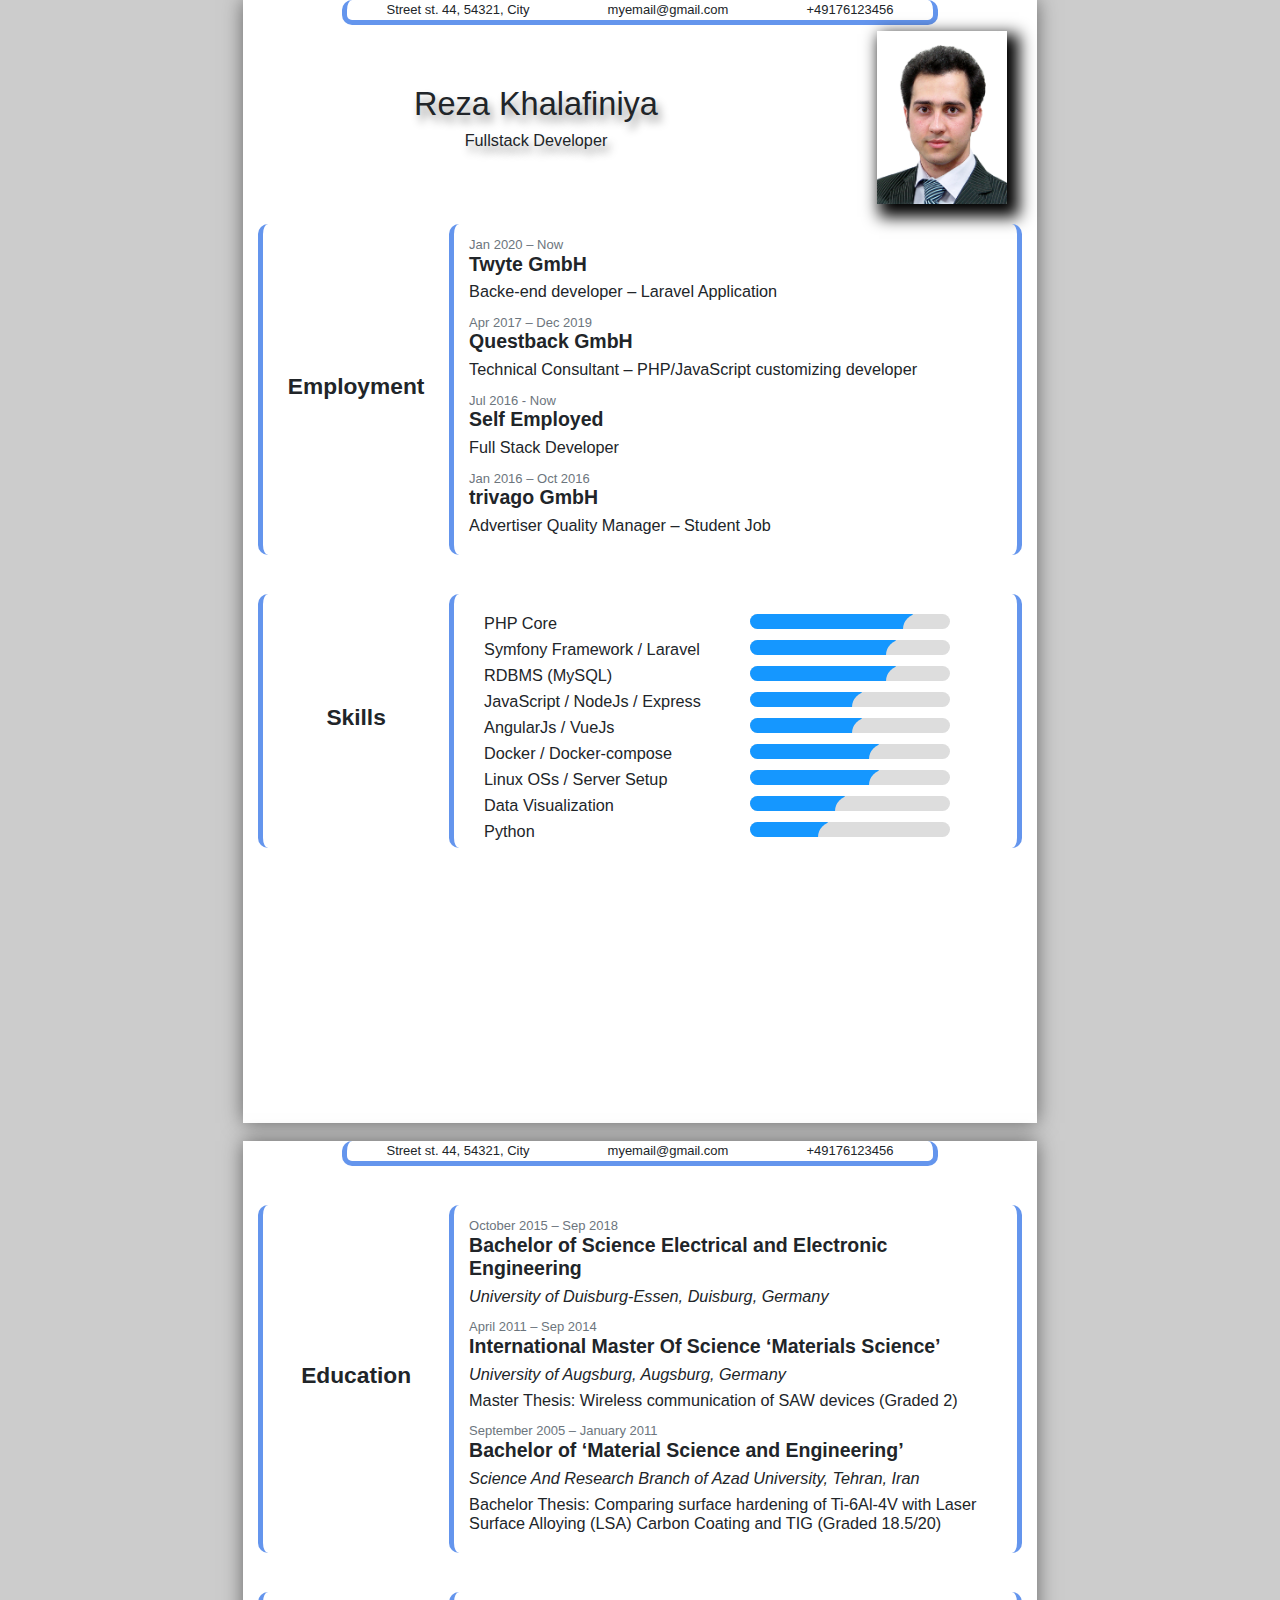
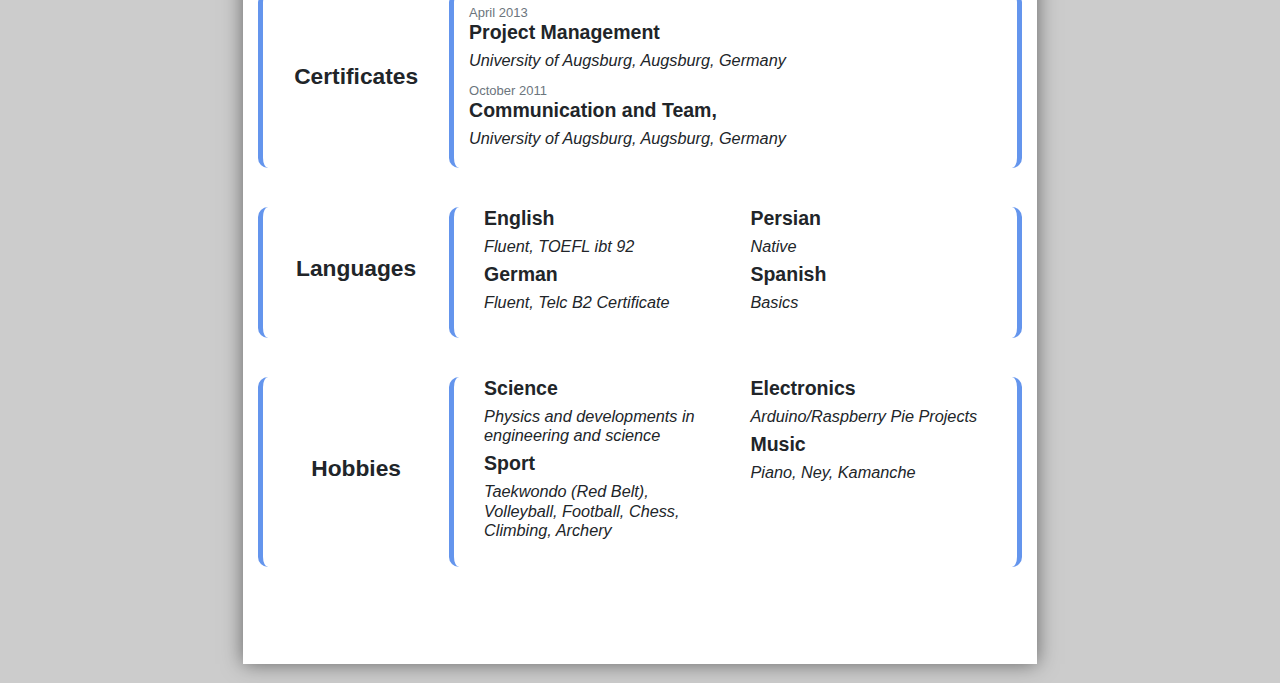
==== index.html @ 9d678af6 "Resume Simple" ====
<html class="xoutline" lang="en">
<head>
	
	<meta charset="UTF-8">
	<title>Reza Khalafiniya</title>
	<link rel="stylesheet" href="bs.css">
	<script
			src="https://code.jquery.com/jquery-3.6.0.slim.js"
			integrity="sha256-HwWONEZrpuoh951cQD1ov2HUK5zA5DwJ1DNUXaM6FsY="
			crossorigin="anonymous"></script>
	
	<script src="https://stackpath.bootstrapcdn.com/bootstrap/4.5.2/js/bootstrap.bundle.min.js"
	        integrity="sha384-LtrjvnR4Twt/qOuYxE721u19sVFLVSA4hf/rRt6PrZTmiPltdZcI7q7PXQBYTKyf"
	        crossorigin="anonymous"></script>
	<link rel="stylesheet" href="style.css">
	<!--	<link rel="stylesheet" href=print.css>-->

	<style>

	</style>
</head>
<body>
<page size="A4" class="container">
	<div class="flex-container flex-col flex-center">
		<div class="flex-container flex-row flex-between cborder border-round border-blue border-thick border-top-0 ">
			<span class="ml-5 mr-5">Street st. 44, 54321, City</span>
			<span class="ml-5 mr-5">myemail@gmail.com</span>
			<span class="ml-5 mr-5">+49176123456</span>
		</div>
		<div class="container-fluid flex-container flex-row flex-center">
			<div class="d-inline-block mr-5 flex-md-grow-1">
				<div class="flex-container flex-col flex-center ">
					<span class="h1 mt-3 d-block t-shadow-right">Reza Khalafiniya</span>
					<span class="h5 mt-0 d-block t-shadow-right">Fullstack Developer</span>
				</div>
			</div>
			
			<img class="mt-2 ml-5 shadow-right" src="img.png" width="130px" alt="image">
		
		
		</div>
		<!--		Employment-->
		<div class="container-fluid mt-4">
			<div class="row">
				
				<div class="col-3 left-col flex-container flex-center cborder border-thick border-right-0 border-blue border-round border-top-0 border-bottom-0">
					
					<h3 class="font-weight-bold">Employment</h3>
				
				</div>
				<div class="col-9 right-col cborder border-thick border-blue border-round  border-top-0 border-bottom-0">
					<div class="mb-4">
						<h6 class="card-subtitle mt-3 text-muted">Jan 2020 – Now</h6>
						<h4 class="font-weight-bold">Twyte GmbH</h4>
						<h5>Backe-end developer – Laravel Application</h5>
						
						<h6 class="card-subtitle mt-3 text-muted">Apr 2017 – Dec 2019</h6>
						<h4 class="font-weight-bold">Questback GmbH</h4>
						<h5>Technical Consultant – PHP/JavaScript customizing developer</h5>
						
						<h6 class="card-subtitle mt-3 text-muted">Jul 2016 - Now</h6>
						<h4 class="font-weight-bold">Self Employed</h4>
						<h5>Full Stack Developer</h5>
						
						<h6 class="card-subtitle mt-3 text-muted">Jan 2016 – Oct 2016</h6>
						<h4 class="font-weight-bold">trivago GmbH</h4>
						<h5>Advertiser Quality Manager – Student Job</h5>
					</div>
				</div>
			</div>
		</div>
		<!--		Skills-->
		<div class="container-fluid mt-5">
			<div class="row">
				
				<div class="col-3 left-col flex-container flex-center cborder border-thick border-right-0 border-blue border-round border-top-0 border-bottom-0">
					
					<h3 class="font-weight-bold">Skills</h3>
				
				</div>
				<div class="col-9 right-col cborder border-thick border-blue border-round  border-top-0 border-bottom-0">
					<div class="container-fluid">
						<div class="row mt-4">
							<div class="col-6 h5">PHP Core</div>
							<div class="col-6 h5">
								<input type="range" value="90">
								<div id="h4-container">
									<div id="h4-subcontainer"></div>
								</div>
							</div>
						</div>
						<div class="row">
							<div class="col-6 h5">Symfony Framework / Laravel</div>
							<div class="col-6 h5">
								<input type="range" value="80">
								<div id="h4-container">
									<div id="h4-subcontainer"></div>
								</div>
							</div>
						</div>
						<div class="row">
							<div class="col-6 h5">RDBMS (MySQL)</div>
							<div class="col-6 h5">
								<input type="range" value="80">
								<div id="h4-container">
									<div id="h4-subcontainer"></div>
								</div>
							</div>
						</div>
						<div class="row">
							<div class="col-6 h5">JavaScript / NodeJs / Express</div>
							<div class="col-6 h5">
								<input type="range" value="60">
								<div id="h4-container">
									<div id="h4-subcontainer"></div>
								</div>
							</div>
						</div>
						<div class="row">
							<div class="col-6 h5 ">AngularJs / VueJs</div>
							<div class="col-6 h5">
								<input type="range" value="60">
								<div id="h4-container">
									<div id="h4-subcontainer"></div>
								</div>
							</div>
						</div>
						<div class="row">
							<div class="col-6 h5">Docker / Docker-compose</div>
							<div class="col-6 h5">
								<input type="range" value="70">
								<div id="h4-container">
									<div id="h4-subcontainer"></div>
								</div>
							</div>
						</div>
						<div class="row">
							<div class="col-6 h5">Linux OSs / Server Setup</div>
							<div class="col-6 h5">
								<input type="range" value="70">
								<div id="h4-container">
									<div id="h4-subcontainer"></div>
								</div>
							</div>
						</div>
						<div class="row">
							<div class="col-6 h5">Data Visualization</div>
							<div class="col-6 h5">
								<input type="range" value="50">
								<div id="h4-container">
									<div id="h4-subcontainer"></div>
								</div>
							</div>
						</div>
						<div class="row">
							<div class="col-6 h5">Python</div>
							<div class="col-6 h5">
								<input type="range" value="40">
								<div id="h4-container">
									<div id="h4-subcontainer"></div>
								</div>
							</div>
						</div>
					</div>
				</div>
			</div>
		</div>
	
	</div>

</page>
<page size="A4" class="container">
	<div class="flex-container flex-col flex-center">
		<div class="flex-container flex-row flex-between cborder border-round border-blue border-thick border-top-0 ">
			<span class="ml-5 mr-5">Street st. 44, 54321, City</span>
			<span class="ml-5 mr-5">myemail@gmail.com</span>
			<span class="ml-5 mr-5">+49176123456</span>
		</div>
	</div>
	<!--		Education-->
	<div class="container-fluid mt-5">
		<div class="row">
			
			<div class="col-3 left-col flex-container flex-center cborder border-thick border-right-0 border-blue border-round border-top-0 border-bottom-0">
				
				<h3 class="font-weight-bold">Education</h3>
			
			</div>
			<div class="col-9 right-col cborder border-thick border-blue border-round border-top-0 border-bottom-0">
				
				
				<div class="mb-4">
					<h6 class="card-subtitle mt-3 text-muted">October 2015 – Sep 2018</h6>
					<h4 class="font-weight-bold">Bachelor of Science Electrical and Electronic Engineering</h4>
					<h5 class="font-italic">University of Duisburg-Essen, Duisburg, Germany</h5>
					
					<h6 class="card-subtitle mt-3 text-muted">April 2011 – Sep 2014</h6>
					<h4 class="font-weight-bold">International Master Of Science ‘Materials Science’</h4>
					<h5 class="font-italic">University of Augsburg, Augsburg, Germany</h5>
					<h5>Master Thesis: Wireless communication of SAW devices (Graded 2)</h5>
					
					<h6 class="card-subtitle mt-3 text-muted">September 2005 – January 2011</h6>
					<h4 class="font-weight-bold">Bachelor of ‘Material Science and Engineering’</h4>
					<h5 class="font-italic">Science And Research Branch of Azad University, Tehran, Iran</h5>
					<h5>Bachelor Thesis: Comparing surface hardening of Ti-6Al-4V with Laser Surface Alloying
						(LSA) Carbon Coating and TIG (Graded 18.5/20)</h5>
				</div>
			</div>
		</div>
	</div>
	<!--		Certificates-->
	<div class="container-fluid mt-5">
		<div class="row">
			
			<div class="col-3 left-col flex-container flex-center cborder border-thick border-blue border-round border-right-0 border-top-0 border-bottom-0">
				
				<h3 class="font-weight-bold">Certificates</h3>
			
			</div>
			<div class="col-9 right-col cborder border-thick border-blue border-round border-top-0 border-bottom-0">
				<div class="mb-4">
					<h6 class="card-subtitle mt-3 text-muted">April 2013</h6>
					<h4 class="font-weight-bold">Project Management</h4>
					<h5 class="font-italic">University of Augsburg, Augsburg, Germany</h5>
					
					<h6 class="card-subtitle mt-3 text-muted">October 2011</h6>
					<h4 class="font-weight-bold">Communication and Team, </h4>
					<h5 class="font-italic">University of Augsburg, Augsburg, Germany</h5>
				
				</div>
			</div>
		</div>
	</div>
	
	<!--		Languages-->
	<div class="container-fluid mt-5">
		<div class="row">
			
			<div class="col-3 left-col flex-container flex-center cborder border-thick border-blue border-round border-right-0 border-top-0 border-bottom-0">
				
				<h3 class="font-weight-bold">Languages</h3>
			
			</div>
			<div class="col-9 right-col cborder border-thick border-blue border-round border-top-0 border-bottom-0">
				
				<div class="mb-4">
					<div class="container-fluid">
						<div class="row">
							<div class="col-6">
								<div>
									<h4 class="font-weight-bold">English</h4>
									<h5 class="font-italic">Fluent, TOEFL ibt 92</h5>
								</div>
								<div>
									<h4 class="font-weight-bold">German</h4>
									<h5 class="font-italic">Fluent, Telc B2 Certificate</h5>
								</div>
							</div>
							<div class="col-6">
								<div>
									<h4 class="font-weight-bold">Persian</h4>
									<h5 class="font-italic">Native</h5>
								</div>
								<div>
									<h4 class="font-weight-bold">Spanish</h4>
									<h5 class="font-italic">Basics</h5>
								</div>
							</div>
						</div>
					</div>
				</div>
			</div>
		</div>
	</div>
	
	<!--		Hobbies-->
	<div class="container-fluid mt-5">
		<div class="row">
			
			<div class="col-3 left-col flex-container flex-center cborder border-thick border-blue border-round border-right-0 border-top-0 border-bottom-0">
				
				<h3 class="font-weight-bold">Hobbies</h3>
			
			</div>
			<div class="col-9 right-col cborder border-thick border-blue border-round border-top-0 border-bottom-0">
							 	
				<div class="mb-4">
					<div class="container-fluid">
						<div class="row">
							<div class="col-6">
								<div>
									<h4 class="font-weight-bold">Science</h4>
									<h5 class="font-italic">Physics and developments in engineering and science</h5>
								</div>
								<div>
									<h4 class="font-weight-bold">Sport</h4>
									<h5 class="font-italic">Taekwondo (Red Belt), Volleyball, Football, Chess, Climbing, Archery</h5>
								</div>
							</div>
							<div class="col-6">
								<div>
									<h4 class="font-weight-bold">Electronics</h4>
									<h5 class="font-italic">Arduino/Raspberry Pie Projects</h5>
								</div>
								<div>
									<h4 class="font-weight-bold">Music</h4>
									<h5 class="font-italic">Piano, Ney, Kamanche</h5>
								</div>
							</div>
						</div>
					</div>
				</div>
			</div>
		</div>
	</div>
</page>
<script>
    $(function () {
        var rangePercent = $('[type="range"]').val();
        $('[type="range"]').on('change input', function () {
            rangePercent = $('[type="range"]').val();
            // $('h4').html(rangePercent+'<span></span>');
            $('[type="range"], h4>span').css('filter', 'hue-rotate(-' + rangePercent + 'deg)');
            // $('h4').css({'transform': 'translateX(calc(-50% - 20px)) scale(' + (1+(rangePercent/100)) + ')', 'left': rangePercent+'%'});
            // $('h4').css({'transform': 'translateX(-50%) scale(' + (1+(rangePercent/100)) + ')', 'left': rangePercent+'%'});
        });
    });
</script>
</body>
</html>
---- style.css ----
body {
    background: rgb(204,204,204);
}
page {
    background: white;
    display: block;
    margin: 0 auto;
    margin-bottom: 0.5cm;
    box-shadow: 0 0 0.5cm rgba(0,0,0,0.5);
}
page[size="A4"] {
    width: 21cm;
    height: 29.7cm;
}
page[size="A4"][layout="portrait"] {
    width: 29.7cm;
    height: 21cm;
}

* {
    font-family: "Liberation Sans", serif;
    font-size: small;
}
.cborder{
    border-style: solid;
}

.border-round{
    border-radius: 10px;
} 
.border-blue{
    border-color: cornflowerblue;
} 
.flex-grow-2{
    flex-grow: 2;
}
.flex-grow-1{
    flex-grow: 1;
}
.border-thick{
    border-width: thick !important;
}
.flex-container{
    display: flex;
} 
.flex-row{
    flex-direction: row;
} 
.flex-between{
    justify-content: space-between;
}
.flex-center{
    justify-content: center;
    align-items: center;
}
.flex-col{
    flex-direction: column;
}
.shadow-right{
    -webkit-box-shadow: 7px 8px 15px 5px #000000;
    box-shadow: 7px 8px 15px 5px #000000;
}
.t-shadow-right{
    text-shadow: 4px 7px 9px rgba(0,0,0,0.41);
}

@media print {
    body{
        width: 21cm;
        height: 29.7cm;
        /*margin: 30mm 45mm 30mm 45mm;*/
        /* change the margins as you want them to be. */
    }
    page {
        page-break-before: always;
    }
}


/*Range Slider */

html input[type=range] {
    outline: 0;
    border: 0;
    border-radius: 500px;
    width: 200px;
    max-width: 100%;
    /*margin: 24px 0 16px;*/
    transition: box-shadow 0.2s ease-in-out;
}
@media screen and (-webkit-min-device-pixel-ratio: 0) {
    html input[type=range] {
        overflow: hidden;
        height: 15px;
        -webkit-appearance: none;
        background-color: #ddd;
    }
    html input[type=range]::-webkit-slider-runnable-track {
        height: 15px;
        /*-webkit-appearance: none;*/
        color: #444;
        -webkit-transition: box-shadow 0.2s ease-in-out;
        transition: box-shadow 0.2s ease-in-out;
    }
    html input[type=range]::-webkit-slider-thumb {
        width: 30px;
        -webkit-appearance: none;
        height: 30px;
        cursor: ew-resize;
        /*background: #fff;*/
        /*box-shadow: -340px 0 0 320px #1597ff, inset 0 0 0 40px #1597ff;*/
        box-shadow: -340px 0 0 320px #1597ff;
        border-radius: 50%;
        /*-webkit-transition: box-shadow 0.2s ease-in-out;*/
        transition: box-shadow 0.2s ease-in-out;
        position: relative;
    }
    html input[type=range]:active::-webkit-slider-thumb {
        /*background: #fff;*/
        /*box-shadow: -340px 0 0 320px #1597ff, inset 0 0 0 3px #1597ff;*/
    }
}
html input[type=range]::-moz-range-progress {
    background-color: #43e5f7;
}
html input[type=range]::-moz-range-track {
    background-color: #9a905d;
}
html input[type=range]::-ms-fill-lower {
    background-color: #43e5f7;
}
html input[type=range]::-ms-fill-upper {
    background-color: #9a905d;
}

#h4-container {
    width: 200px;
    max-width: 100%;
    padding: 0 20px;
    box-sizing: border-box;
    position: relative;
}
#h4-container #h4-subcontainer {
    width: 100%;
    position: relative;
}
#h4-container #h4-subcontainer h4 {
    display: flex;
    align-items: center;
    justify-content: center;
    position: absolute;
    top: 0;
    width: 40px;
    height: 40px;
    color: #fff !important;
    font-size: 12px;
    transform-origin: center -10px;
    transform: translateX(-50%);
    transition: margin-top 0.15s ease-in-out, opacity 0.15s ease-in-out;
}
#h4-container #h4-subcontainer h4 span {
    position: absolute;
    width: 100%;
    height: 100%;
    top: 0;
    left: 0;
    background-color: #1597ff;
    border-radius: 0 50% 50% 50%;
    transform: rotate(45deg);
    z-index: -1;
}

input:not(:active) + #h4-container h4 {
    opacity: 0;
    margin-top: -50px;
    pointer-events: none;
}
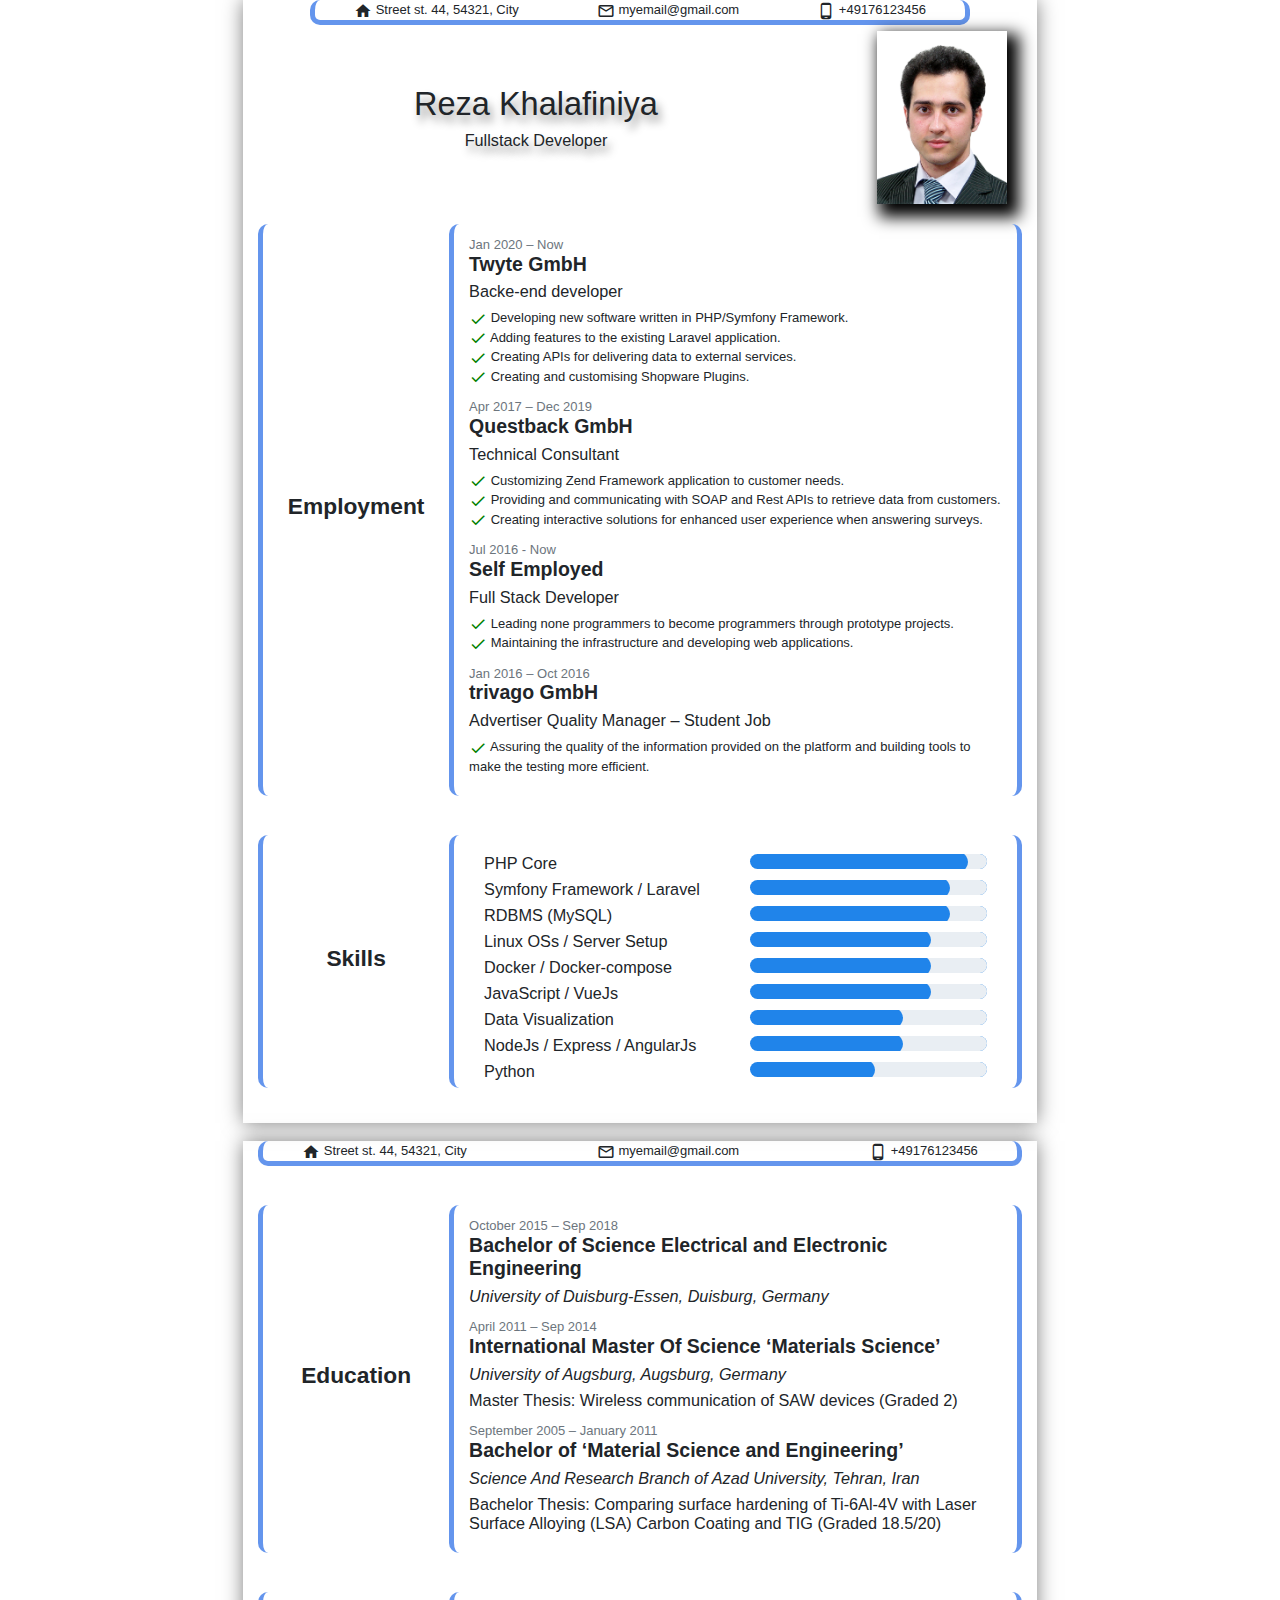
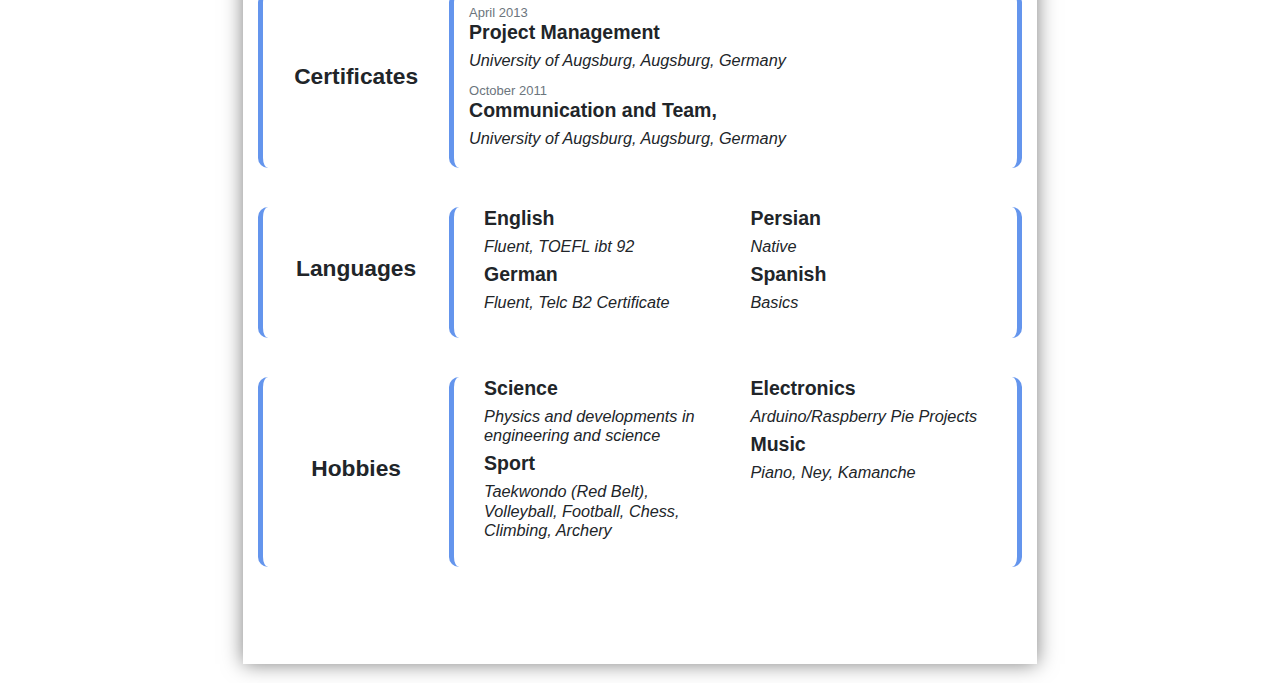
==== commit 7ef87a16: "improved pritability and added Icons" ====
--- a/index.html
+++ b/index.html
@@ -4,6 +4,8 @@
 	<meta charset="UTF-8">
 	<title>Reza Khalafiniya</title>
 	<link rel="stylesheet" href="bs.css">
+	<link href="https://fonts.googleapis.com/icon?family=Material+Icons"
+	      rel="stylesheet">
 	<script
 			src="https://code.jquery.com/jquery-3.6.0.slim.js"
 			integrity="sha256-HwWONEZrpuoh951cQD1ov2HUK5zA5DwJ1DNUXaM6FsY="
@@ -12,20 +14,30 @@
 	<script src="https://stackpath.bootstrapcdn.com/bootstrap/4.5.2/js/bootstrap.bundle.min.js"
 	        integrity="sha384-LtrjvnR4Twt/qOuYxE721u19sVFLVSA4hf/rRt6PrZTmiPltdZcI7q7PXQBYTKyf"
 	        crossorigin="anonymous"></script>
-	<link rel="stylesheet" href="style.css">
+	<link rel="stylesheet" href="style.css" media="all">
 	<!--	<link rel="stylesheet" href=print.css>-->
-
+	
 	<style>
-
+	
 	</style>
 </head>
 <body>
 <page size="A4" class="container">
 	<div class="flex-container flex-col flex-center">
 		<div class="flex-container flex-row flex-between cborder border-round border-blue border-thick border-top-0 ">
-			<span class="ml-5 mr-5">Street st. 44, 54321, City</span>
-			<span class="ml-5 mr-5">myemail@gmail.com</span>
-			<span class="ml-5 mr-5">+49176123456</span>
+			<span class="ml-5 mr-5">
+				<i class="inline-icon material-icons material-icons-outlined">home</i>
+				<span>Street st. 44, 54321, City</span>
+			</span>
+			<span class="ml-5 mr-5">
+				<i class="inline-icon  material-icons material-icons-outlined">mail_outline</i>
+				<span>myemail@gmail.com</span>
+			</span>
+			
+			<span class="ml-5 mr-5">
+				<i class="inline-icon material-icons material-icons-outlined">phone_android</i>
+				<span>+49176123456</span>
+			</span>
 		</div>
 		<div class="container-fluid flex-container flex-row flex-center">
 			<div class="d-inline-block mr-5 flex-md-grow-1">
@@ -52,19 +64,47 @@
 					<div class="mb-4">
 						<h6 class="card-subtitle mt-3 text-muted">Jan 2020 – Now</h6>
 						<h4 class="font-weight-bold">Twyte GmbH</h4>
-						<h5>Backe-end developer – Laravel Application</h5>
+						<h5>Backe-end developer</h5>
+						<p>
+							<i class="green inline-icon material-icons material-icons-outlined">done</i>
+							Developing new software written in PHP/Symfony Framework.<br/>
+							<i class="green inline-icon material-icons material-icons-outlined">done</i>
+							Adding features to the existing Laravel application.<br/>
+							<i class="green inline-icon material-icons material-icons-outlined">done</i>
+							Creating APIs for delivering data to external services.<br/>
+							<i class="green inline-icon material-icons material-icons-outlined">done</i>
+							Creating and customising Shopware Plugins. 
+						</p>
 						
 						<h6 class="card-subtitle mt-3 text-muted">Apr 2017 – Dec 2019</h6>
 						<h4 class="font-weight-bold">Questback GmbH</h4>
-						<h5>Technical Consultant – PHP/JavaScript customizing developer</h5>
+						<h5>Technical Consultant</h5>
+						<p>
+							<i class="green inline-icon material-icons material-icons-outlined">done</i>
+							Customizing Zend Framework application to customer needs.<br/>
+							<i class="green inline-icon material-icons material-icons-outlined">done</i>
+							Providing and communicating with SOAP and Rest APIs to retrieve data from customers.<br/>
+							<i class="green inline-icon material-icons material-icons-outlined">done</i>
+							Creating interactive solutions for enhanced user experience when answering surveys.
+						</p>
 						
 						<h6 class="card-subtitle mt-3 text-muted">Jul 2016 - Now</h6>
 						<h4 class="font-weight-bold">Self Employed</h4>
 						<h5>Full Stack Developer</h5>
+						<p>
+							<i class="green inline-icon material-icons material-icons-outlined">done</i>
+							Leading none programmers to become programmers through prototype projects.<br/>
+							<i class="green inline-icon material-icons material-icons-outlined">done</i>
+							Maintaining the infrastructure and developing web applications.
+						</p>
 						
 						<h6 class="card-subtitle mt-3 text-muted">Jan 2016 – Oct 2016</h6>
 						<h4 class="font-weight-bold">trivago GmbH</h4>
 						<h5>Advertiser Quality Manager – Student Job</h5>
+						<p>
+							<i class="green inline-icon material-icons material-icons-outlined">done</i>
+							Assuring the quality of the information provided on the platform and building tools to make the testing more efficient.
+						</p>
 					</div>
 				</div>
 			</div>
@@ -108,18 +148,9 @@
 							</div>
 						</div>
 						<div class="row">
-							<div class="col-6 h5">JavaScript / NodeJs / Express</div>
-							<div class="col-6 h5">
-								<input type="range" value="60">
-								<div id="h4-container">
-									<div id="h4-subcontainer"></div>
-								</div>
-							</div>
-						</div>
-						<div class="row">
-							<div class="col-6 h5 ">AngularJs / VueJs</div>
-							<div class="col-6 h5">
-								<input type="range" value="60">
+							<div class="col-6 h5">Linux OSs / Server Setup</div>
+							<div class="col-6 h5">
+								<input type="range" value="70">
 								<div id="h4-container">
 									<div id="h4-subcontainer"></div>
 								</div>
@@ -135,7 +166,7 @@
 							</div>
 						</div>
 						<div class="row">
-							<div class="col-6 h5">Linux OSs / Server Setup</div>
+							<div class="col-6 h5">JavaScript / VueJs</div>
 							<div class="col-6 h5">
 								<input type="range" value="70">
 								<div id="h4-container">
@@ -146,7 +177,16 @@
 						<div class="row">
 							<div class="col-6 h5">Data Visualization</div>
 							<div class="col-6 h5">
-								<input type="range" value="50">
+								<input type="range" value="55">
+								<div id="h4-container">
+									<div id="h4-subcontainer"></div>
+								</div>
+							</div>
+						</div>
+						<div class="row">
+							<div class="col-6 h5 ">NodeJs / Express / AngularJs </div>
+							<div class="col-6 h5">
+								<input type="range" value="55">
 								<div id="h4-container">
 									<div id="h4-subcontainer"></div>
 								</div>
@@ -170,12 +210,20 @@
 
 </page>
 <page size="A4" class="container">
-	<div class="flex-container flex-col flex-center">
-		<div class="flex-container flex-row flex-between cborder border-round border-blue border-thick border-top-0 ">
-			<span class="ml-5 mr-5">Street st. 44, 54321, City</span>
-			<span class="ml-5 mr-5">myemail@gmail.com</span>
-			<span class="ml-5 mr-5">+49176123456</span>
-		</div>
+	<div class="flex-container flex-row flex-between cborder border-round border-blue border-thick border-top-0 ">
+			<span class="ml-5 mr-5">
+				<i class="inline-icon material-icons material-icons-outlined">home</i>
+				<span>Street st. 44, 54321, City</span>
+			</span>
+		<span class="ml-5 mr-5">
+				<i class="inline-icon  material-icons material-icons-outlined">mail_outline</i>
+				<span>myemail@gmail.com</span>
+			</span>
+		
+		<span class="ml-5 mr-5">
+				<i class="inline-icon material-icons material-icons-outlined">phone_android</i>
+				<span>+49176123456</span>
+			</span>
 	</div>
 	<!--		Education-->
 	<div class="container-fluid mt-5">
@@ -283,7 +331,7 @@
 			
 			</div>
 			<div class="col-9 right-col cborder border-thick border-blue border-round border-top-0 border-bottom-0">
-							 	
+				
 				<div class="mb-4">
 					<div class="container-fluid">
 						<div class="row">
@@ -294,7 +342,8 @@
 								</div>
 								<div>
 									<h4 class="font-weight-bold">Sport</h4>
-									<h5 class="font-italic">Taekwondo (Red Belt), Volleyball, Football, Chess, Climbing, Archery</h5>
+									<h5 class="font-italic">Taekwondo (Red Belt), Volleyball, Football, Chess, Climbing,
+										Archery</h5>
 								</div>
 							</div>
 							<div class="col-6">
--- a/style.css
+++ b/style.css
@@ -1,8 +1,6 @@
-body {
-    background: rgb(204,204,204);
-}
 page {
-    background: white;
+    background-image: url("img_1.png");
+    background-size: 800px;
     display: block;
     margin: 0 auto;
     margin-bottom: 0.5cm;
@@ -27,10 +25,10 @@
 
 .border-round{
     border-radius: 10px;
-} 
+}
 .border-blue{
     border-color: cornflowerblue;
-} 
+}
 .flex-grow-2{
     flex-grow: 2;
 }
@@ -42,10 +40,10 @@
 }
 .flex-container{
     display: flex;
-} 
+}
 .flex-row{
     flex-direction: row;
-} 
+}
 .flex-between{
     justify-content: space-between;
 }
@@ -64,17 +62,6 @@
     text-shadow: 4px 7px 9px rgba(0,0,0,0.41);
 }
 
-@media print {
-    body{
-        width: 21cm;
-        height: 29.7cm;
-        /*margin: 30mm 45mm 30mm 45mm;*/
-        /* change the margins as you want them to be. */
-    }
-    page {
-        page-break-before: always;
-    }
-}
 
 
 /*Range Slider */
@@ -82,44 +69,44 @@
 html input[type=range] {
     outline: 0;
     border: 0;
-    border-radius: 500px;
-    width: 200px;
+    border-radius: 100px;
+    width: 250px;
     max-width: 100%;
     /*margin: 24px 0 16px;*/
     transition: box-shadow 0.2s ease-in-out;
 }
-@media screen and (-webkit-min-device-pixel-ratio: 0) {
-    html input[type=range] {
-        overflow: hidden;
-        height: 15px;
-        -webkit-appearance: none;
-        background-color: #ddd;
-    }
-    html input[type=range]::-webkit-slider-runnable-track {
-        height: 15px;
-        /*-webkit-appearance: none;*/
-        color: #444;
-        -webkit-transition: box-shadow 0.2s ease-in-out;
-        transition: box-shadow 0.2s ease-in-out;
-    }
-    html input[type=range]::-webkit-slider-thumb {
-        width: 30px;
-        -webkit-appearance: none;
-        height: 30px;
-        cursor: ew-resize;
-        /*background: #fff;*/
-        /*box-shadow: -340px 0 0 320px #1597ff, inset 0 0 0 40px #1597ff;*/
-        box-shadow: -340px 0 0 320px #1597ff;
-        border-radius: 50%;
-        /*-webkit-transition: box-shadow 0.2s ease-in-out;*/
-        transition: box-shadow 0.2s ease-in-out;
-        position: relative;
-    }
-    html input[type=range]:active::-webkit-slider-thumb {
-        /*background: #fff;*/
-        /*box-shadow: -340px 0 0 320px #1597ff, inset 0 0 0 3px #1597ff;*/
-    }
+
+html input[type=range] {
+    overflow: hidden;
+    height: 15px;
+    -webkit-appearance: none;
+    background-color: #2084ea;
 }
+html input[type=range]::-webkit-slider-runnable-track {
+    height: 30px;
+    /*-webkit-appearance: none;*/
+    color: #444;
+    -webkit-transition: box-shadow 0.2s ease-in-out;
+    transition: box-shadow 0.2s ease-in-out;
+}
+html input[type=range]::-webkit-slider-thumb {
+    width: 50px;
+    -webkit-appearance: none;
+    height: 30px;
+    cursor: ew-resize;
+    /*background: #fff;*/
+    /*box-shadow: -340px 0 0 320px #1597ff, inset 0 0 0 40px #1597ff;*/
+    box-shadow: 340px 0 0 320px #e9eef3;
+    border-radius: 300%;
+    /*-webkit-transition: box-shadow 0.2s ease-in-out;*/
+    transition: box-shadow 0.2s ease-in-out;
+    position: relative;
+}
+html input[type=range]:active::-webkit-slider-thumb {
+    /*background: #fff;*/
+    /*box-shadow: -340px 0 0 320px #1597ff, inset 0 0 0 3px #1597ff;*/
+}
+
 html input[type=range]::-moz-range-progress {
     background-color: #43e5f7;
 }
@@ -176,5 +163,25 @@
     pointer-events: none;
 }
 
+.inline-icon{
+    vertical-align: bottom;
+    font-size: 18px !important;
+}
+.green{
+    color: green;
+}
 
 
+
+
+@media print {
+    body{
+        width: 21cm;
+        height: 29.7cm;
+        /*margin: 30mm 45mm 30mm 45mm;*/
+        /* change the margins as you want them to be. */
+    }
+    page {
+        page-break-before: always;
+    }
+}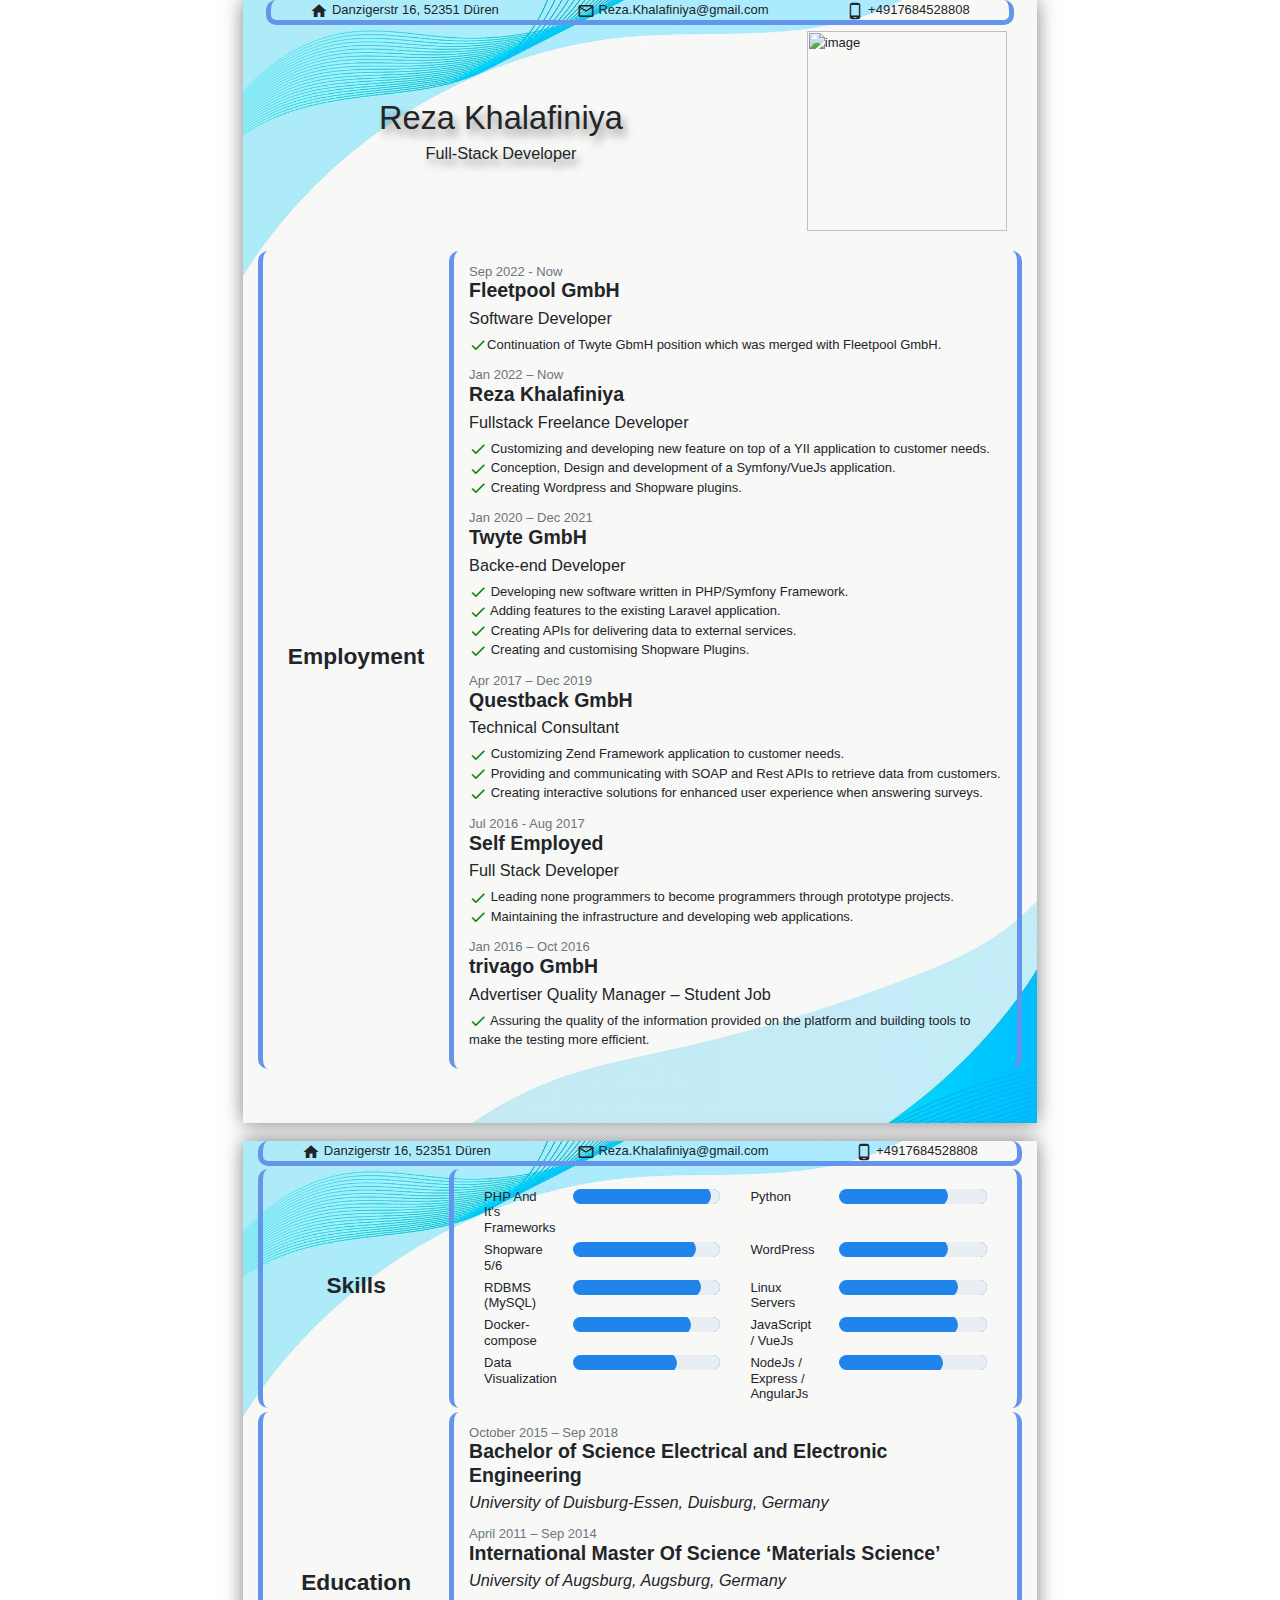
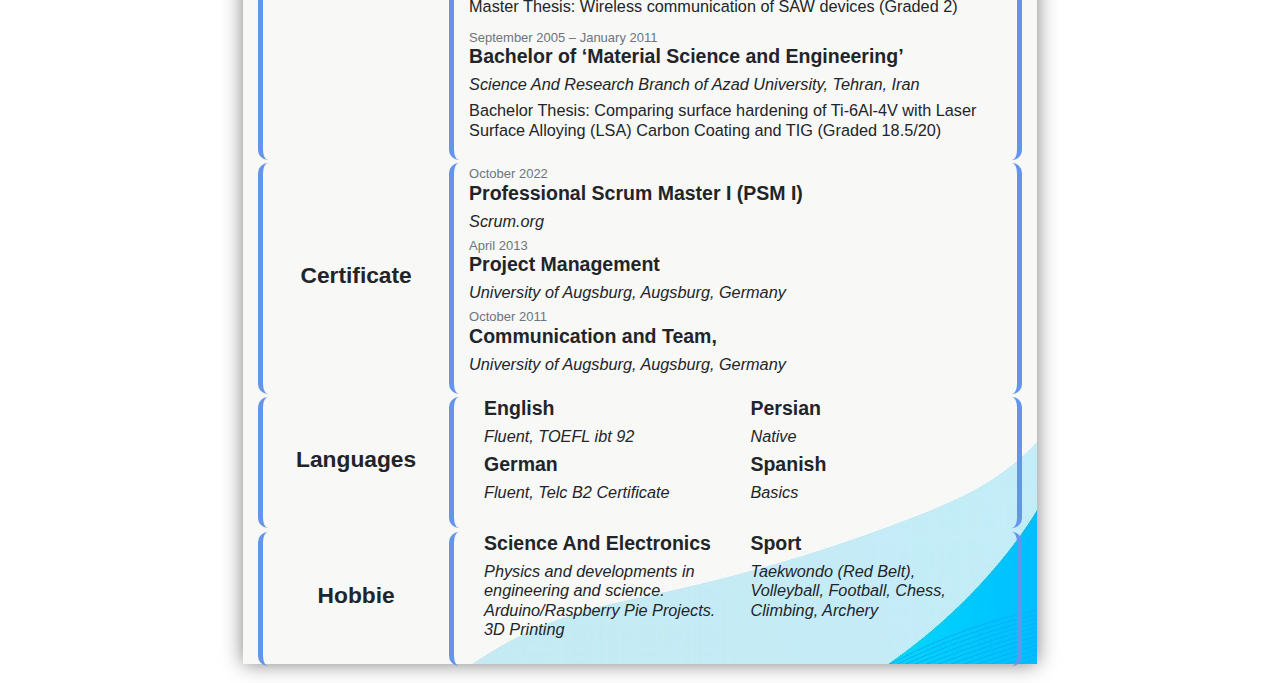
==== commit e05ea429: "upadted till 2023" ====
--- a/index.html
+++ b/index.html
@@ -1,6 +1,6 @@
 <html class="xoutline" lang="en">
 <head>
-	
+
 	<meta charset="UTF-8">
 	<title>Reza Khalafiniya</title>
 	<link rel="stylesheet" href="bs.css">
@@ -10,15 +10,15 @@
 			src="https://code.jquery.com/jquery-3.6.0.slim.js"
 			integrity="sha256-HwWONEZrpuoh951cQD1ov2HUK5zA5DwJ1DNUXaM6FsY="
 			crossorigin="anonymous"></script>
-	
+
 	<script src="https://stackpath.bootstrapcdn.com/bootstrap/4.5.2/js/bootstrap.bundle.min.js"
 	        integrity="sha384-LtrjvnR4Twt/qOuYxE721u19sVFLVSA4hf/rRt6PrZTmiPltdZcI7q7PXQBYTKyf"
 	        crossorigin="anonymous"></script>
 	<link rel="stylesheet" href="style.css" media="all">
 	<!--	<link rel="stylesheet" href=print.css>-->
-	
+
 	<style>
-	
+
 	</style>
 </head>
 <body>
@@ -27,44 +27,61 @@
 		<div class="flex-container flex-row flex-between cborder border-round border-blue border-thick border-top-0 ">
 			<span class="ml-5 mr-5">
 				<i class="inline-icon material-icons material-icons-outlined">home</i>
-				<span>Street st. 44, 54321, City</span>
+				<span>Danzigerstr 16, 52351 Düren</span>
 			</span>
 			<span class="ml-5 mr-5">
 				<i class="inline-icon  material-icons material-icons-outlined">mail_outline</i>
-				<span>myemail@gmail.com</span>
-			</span>
-			
+				<span>Reza.Khalafiniya@gmail.com</span>
+			</span>
+
 			<span class="ml-5 mr-5">
 				<i class="inline-icon material-icons material-icons-outlined">phone_android</i>
-				<span>+49176123456</span>
+				<span>+4917684528808</span>
 			</span>
 		</div>
 		<div class="container-fluid flex-container flex-row flex-center">
 			<div class="d-inline-block mr-5 flex-md-grow-1">
 				<div class="flex-container flex-col flex-center ">
 					<span class="h1 mt-3 d-block t-shadow-right">Reza Khalafiniya</span>
-					<span class="h5 mt-0 d-block t-shadow-right">Fullstack Developer</span>
-				</div>
-			</div>
-			
-			<img class="mt-2 ml-5 shadow-right" src="img.png" width="130px" alt="image">
-		
-		
+					<span class="h5 mt-0 d-block t-shadow-right">Full-Stack Developer</span>
+				</div>
+			</div>
+
+			<img class="mt-2 ml-5 " src="changedBg-rtl-blured-whiteBG.png" height="200px" alt="image">
+
+
 		</div>
 		<!--		Employment-->
 		<div class="container-fluid mt-4">
 			<div class="row">
-				
+
 				<div class="col-3 left-col flex-container flex-center cborder border-thick border-right-0 border-blue border-round border-top-0 border-bottom-0">
-					
+
 					<h3 class="font-weight-bold">Employment</h3>
-				
+
 				</div>
 				<div class="col-9 right-col cborder border-thick border-blue border-round  border-top-0 border-bottom-0">
 					<div class="mb-4">
-						<h6 class="card-subtitle mt-3 text-muted">Jan 2020 – Now</h6>
+						<h6 class="card-subtitle mt-3 text-muted">Sep 2022 - Now</h6>
+						<h4 class="font-weight-bold">Fleetpool GmbH</h4>
+						<h5>Software Developer</h5>
+						<p>
+							<i class="green inline-icon material-icons material-icons-outlined">done</i>Continuation of Twyte GbmH position which was merged with Fleetpool GmbH.<br/>
+						</p>
+						<h6 class="card-subtitle mt-3 text-muted">Jan 2022 – Now</h6>
+						<h4 class="font-weight-bold">Reza Khalafiniya</h4>
+						<h5>Fullstack Freelance Developer</h5>
+						<p>
+							<i class="green inline-icon material-icons material-icons-outlined">done</i>
+							Customizing and developing new feature on top of a YII application to customer needs.<br/>
+							<i class="green inline-icon material-icons material-icons-outlined">done</i>
+							Conception, Design and development of a Symfony/VueJs application.<br/>
+							<i class="green inline-icon material-icons material-icons-outlined">done</i>
+							Creating Wordpress and Shopware plugins.<br/>
+						</p>
+						<h6 class="card-subtitle mt-3 text-muted">Jan 2020 – Dec 2021</h6>
 						<h4 class="font-weight-bold">Twyte GmbH</h4>
-						<h5>Backe-end developer</h5>
+						<h5>Backe-end Developer</h5>
 						<p>
 							<i class="green inline-icon material-icons material-icons-outlined">done</i>
 							Developing new software written in PHP/Symfony Framework.<br/>
@@ -73,9 +90,9 @@
 							<i class="green inline-icon material-icons material-icons-outlined">done</i>
 							Creating APIs for delivering data to external services.<br/>
 							<i class="green inline-icon material-icons material-icons-outlined">done</i>
-							Creating and customising Shopware Plugins. 
-						</p>
-						
+							Creating and customising Shopware Plugins.
+						</p>
+
 						<h6 class="card-subtitle mt-3 text-muted">Apr 2017 – Dec 2019</h6>
 						<h4 class="font-weight-bold">Questback GmbH</h4>
 						<h5>Technical Consultant</h5>
@@ -87,8 +104,8 @@
 							<i class="green inline-icon material-icons material-icons-outlined">done</i>
 							Creating interactive solutions for enhanced user experience when answering surveys.
 						</p>
-						
-						<h6 class="card-subtitle mt-3 text-muted">Jul 2016 - Now</h6>
+
+						<h6 class="card-subtitle mt-3 text-muted">Jul 2016 - Aug 2017</h6>
 						<h4 class="font-weight-bold">Self Employed</h4>
 						<h5>Full Stack Developer</h5>
 						<p>
@@ -97,115 +114,20 @@
 							<i class="green inline-icon material-icons material-icons-outlined">done</i>
 							Maintaining the infrastructure and developing web applications.
 						</p>
-						
+
 						<h6 class="card-subtitle mt-3 text-muted">Jan 2016 – Oct 2016</h6>
 						<h4 class="font-weight-bold">trivago GmbH</h4>
 						<h5>Advertiser Quality Manager – Student Job</h5>
 						<p>
 							<i class="green inline-icon material-icons material-icons-outlined">done</i>
-							Assuring the quality of the information provided on the platform and building tools to make the testing more efficient.
-						</p>
-					</div>
-				</div>
-			</div>
-		</div>
-		<!--		Skills-->
-		<div class="container-fluid mt-5">
-			<div class="row">
-				
-				<div class="col-3 left-col flex-container flex-center cborder border-thick border-right-0 border-blue border-round border-top-0 border-bottom-0">
-					
-					<h3 class="font-weight-bold">Skills</h3>
-				
-				</div>
-				<div class="col-9 right-col cborder border-thick border-blue border-round  border-top-0 border-bottom-0">
-					<div class="container-fluid">
-						<div class="row mt-4">
-							<div class="col-6 h5">PHP Core</div>
-							<div class="col-6 h5">
-								<input type="range" value="90">
-								<div id="h4-container">
-									<div id="h4-subcontainer"></div>
-								</div>
-							</div>
-						</div>
-						<div class="row">
-							<div class="col-6 h5">Symfony Framework / Laravel</div>
-							<div class="col-6 h5">
-								<input type="range" value="80">
-								<div id="h4-container">
-									<div id="h4-subcontainer"></div>
-								</div>
-							</div>
-						</div>
-						<div class="row">
-							<div class="col-6 h5">RDBMS (MySQL)</div>
-							<div class="col-6 h5">
-								<input type="range" value="80">
-								<div id="h4-container">
-									<div id="h4-subcontainer"></div>
-								</div>
-							</div>
-						</div>
-						<div class="row">
-							<div class="col-6 h5">Linux OSs / Server Setup</div>
-							<div class="col-6 h5">
-								<input type="range" value="70">
-								<div id="h4-container">
-									<div id="h4-subcontainer"></div>
-								</div>
-							</div>
-						</div>
-						<div class="row">
-							<div class="col-6 h5">Docker / Docker-compose</div>
-							<div class="col-6 h5">
-								<input type="range" value="70">
-								<div id="h4-container">
-									<div id="h4-subcontainer"></div>
-								</div>
-							</div>
-						</div>
-						<div class="row">
-							<div class="col-6 h5">JavaScript / VueJs</div>
-							<div class="col-6 h5">
-								<input type="range" value="70">
-								<div id="h4-container">
-									<div id="h4-subcontainer"></div>
-								</div>
-							</div>
-						</div>
-						<div class="row">
-							<div class="col-6 h5">Data Visualization</div>
-							<div class="col-6 h5">
-								<input type="range" value="55">
-								<div id="h4-container">
-									<div id="h4-subcontainer"></div>
-								</div>
-							</div>
-						</div>
-						<div class="row">
-							<div class="col-6 h5 ">NodeJs / Express / AngularJs </div>
-							<div class="col-6 h5">
-								<input type="range" value="55">
-								<div id="h4-container">
-									<div id="h4-subcontainer"></div>
-								</div>
-							</div>
-						</div>
-						<div class="row">
-							<div class="col-6 h5">Python</div>
-							<div class="col-6 h5">
-								<input type="range" value="40">
-								<div id="h4-container">
-									<div id="h4-subcontainer"></div>
-								</div>
-							</div>
-						</div>
-					</div>
-				</div>
-			</div>
-		</div>
-	
+							Assuring the quality of the information provided on the platform and building tools to make
+							the testing more efficient.
+						</p>
+					</div>
+				</div>
+			</div>
+		</div>
+
 	</div>
 
 </page>
@@ -213,40 +135,188 @@
 	<div class="flex-container flex-row flex-between cborder border-round border-blue border-thick border-top-0 ">
 			<span class="ml-5 mr-5">
 				<i class="inline-icon material-icons material-icons-outlined">home</i>
-				<span>Street st. 44, 54321, City</span>
+				<span>Danzigerstr 16, 52351 Düren</span>
 			</span>
 		<span class="ml-5 mr-5">
 				<i class="inline-icon  material-icons material-icons-outlined">mail_outline</i>
-				<span>myemail@gmail.com</span>
-			</span>
-		
+				<span>Reza.Khalafiniya@gmail.com</span>
+			</span>
+
 		<span class="ml-5 mr-5">
 				<i class="inline-icon material-icons material-icons-outlined">phone_android</i>
-				<span>+49176123456</span>
-			</span>
+				<span>+4917684528808</span>
+			</span>
+	</div>
+	<!--		Skills-->
+	<div class="container-fluid mt-1">
+		<div class="row">
+
+			<div class="col-3 left-col flex-container flex-center cborder border-thick border-right-0 border-blue border-round border-top-0 border-bottom-0">
+
+				<h3 class="font-weight-bold">Skills</h3>
+
+			</div>
+			<div class="col-9 right-col cborder border-thick border-blue border-round  border-top-0 border-bottom-0">
+				<div class="container-fluid">
+					<div class="row mt-4">
+						<div class="col-6">
+							<div class="row">
+								<div class="col-4 h6">PHP And It's Frameworks</div>
+								<div class="col-8 h5">
+									<input type="range" value="90">
+									<div id="h4-container">
+										<div id="h4-subcontainer"></div>
+									</div>
+								</div>
+							</div>
+						</div>
+						<div class="col-6">
+							<div class="row">
+								<div class="col-4 h6">Python</div>
+								<div class="col-8 h5">
+									<input type="range" value="60">
+									<div id="h4-container">
+										<div id="h4-subcontainer"></div>
+									</div>
+								</div>
+							</div>
+						</div>
+					</div>
+					<div class="row">
+						<div class="col-6">
+							<div class="row">
+								<div class="col-4 h6">Shopware 5/6</div>
+								<div class="col-8 h5">
+									<input type="range" value="75">
+									<div id="h4-container">
+										<div id="h4-subcontainer"></div>
+									</div>
+								</div>
+							</div>
+						</div>
+						<div class="col-6">
+							<div class="row">
+								<div class="col-4 h6">WordPress</div>
+								<div class="col-8 h5">
+									<input type="range" value="60">
+									<div id="h4-container">
+										<div id="h4-subcontainer"></div>
+									</div>
+								</div>
+							</div>
+						</div>
+					</div>
+					<div class="row">
+							<div class="col-6">
+								<div class="row">
+									<div class="col-4 h6">RDBMS (MySQL)</div>
+									<div class="col-8 h5">
+										<input type="range" value="80">
+										<div id="h4-container">
+											<div id="h4-subcontainer"></div>
+										</div>
+									</div>
+								</div>
+						</div>
+						<div class="col-6">
+							<div class="row">
+								<div class="col-4 h6">Linux Servers</div>
+								<div class="col-8 h6">
+									<input type="range" value="70">
+									<div id="h4-container">
+										<div id="h4-subcontainer"></div>
+									</div>
+								</div>
+							</div>
+						</div>
+					</div>
+					<div class="row">
+						<div class="col-6">
+							<div class="row">
+								<div class="col-4 h6">Docker-compose</div>
+								<div class="col-8 h5">
+									<input type="range" value="70">
+									<div id="h4-container">
+										<div id="h4-subcontainer"></div>
+									</div>
+								</div>
+							</div>
+						</div>
+						<div class="col-6">
+							<div class="row">
+								<div class="col-4 h6">JavaScript / VueJs</div>
+								<div class="col-8 h5">
+									<input type="range" value="70">
+									<div id="h4-container">
+										<div id="h4-subcontainer"></div>
+									</div>
+								</div>
+							</div>
+						</div>
+					</div>
+					<div class="row">
+						<div class="col-6">
+							<div class="row">
+								<div class="col-4 h6">Data Visualization</div>
+								<div class="col-8 h5">
+									<input type="range" value="55">
+									<div id="h4-container">
+										<div id="h4-subcontainer"></div>
+									</div>
+								</div>
+							</div>
+						</div>
+						<div class="col-6">
+							<div class="row">
+								<div class="col-4 h6 ">NodeJs / Express / AngularJs</div>
+								<div class="col-8 h5">
+									<input type="range" value="55">
+									<div id="h4-container">
+										<div id="h4-subcontainer"></div>
+									</div>
+								</div>
+							</div>
+						</div>
+					</div>
+<!--					<div class="row">-->
+<!--						<div class="col-6">-->
+<!--							<div class="row">-->
+<!--								<div class="col-4 h6">Python</div>-->
+<!--								<div class="col-8 h5">-->
+<!--									<input type="range" value="55">-->
+<!--									<div id="h4-container">-->
+<!--										<div id="h4-subcontainer"></div>-->
+<!--									</div>-->
+<!--								</div>-->
+<!--							</div>-->
+<!--						</div>-->
+<!--					</div>-->
+				</div>
+			</div>
+		</div>
 	</div>
 	<!--		Education-->
-	<div class="container-fluid mt-5">
+	<div class="container-fluid mt-1">
 		<div class="row">
-			
+
 			<div class="col-3 left-col flex-container flex-center cborder border-thick border-right-0 border-blue border-round border-top-0 border-bottom-0">
-				
+
 				<h3 class="font-weight-bold">Education</h3>
-			
+
 			</div>
 			<div class="col-9 right-col cborder border-thick border-blue border-round border-top-0 border-bottom-0">
-				
-				
+
+
 				<div class="mb-4">
 					<h6 class="card-subtitle mt-3 text-muted">October 2015 – Sep 2018</h6>
 					<h4 class="font-weight-bold">Bachelor of Science Electrical and Electronic Engineering</h4>
 					<h5 class="font-italic">University of Duisburg-Essen, Duisburg, Germany</h5>
-					
+
 					<h6 class="card-subtitle mt-3 text-muted">April 2011 – Sep 2014</h6>
 					<h4 class="font-weight-bold">International Master Of Science ‘Materials Science’</h4>
 					<h5 class="font-italic">University of Augsburg, Augsburg, Germany</h5>
 					<h5>Master Thesis: Wireless communication of SAW devices (Graded 2)</h5>
-					
+
 					<h6 class="card-subtitle mt-3 text-muted">September 2005 – January 2011</h6>
 					<h4 class="font-weight-bold">Bachelor of ‘Material Science and Engineering’</h4>
 					<h5 class="font-italic">Science And Research Branch of Azad University, Tehran, Iran</h5>
@@ -256,41 +326,45 @@
 			</div>
 		</div>
 	</div>
-	<!--		Certificates-->
-	<div class="container-fluid mt-5">
+	<!--		Certificate-->
+	<div class="container-fluid mt-1">
 		<div class="row">
-			
+
 			<div class="col-3 left-col flex-container flex-center cborder border-thick border-blue border-round border-right-0 border-top-0 border-bottom-0">
-				
-				<h3 class="font-weight-bold">Certificates</h3>
-			
+
+				<h3 class="font-weight-bold">Certificate</h3>
+
 			</div>
 			<div class="col-9 right-col cborder border-thick border-blue border-round border-top-0 border-bottom-0">
 				<div class="mb-4">
-					<h6 class="card-subtitle mt-3 text-muted">April 2013</h6>
+					<h6 class="card-subtitle mt-1 text-muted">October 2022</h6>
+					<h4 class="font-weight-bold">Professional Scrum Master I (PSM I)</h4>
+					<h5 class="font-italic">Scrum.org</h5>
+
+					<h6 class="card-subtitle mt-1 text-muted">April 2013</h6>
 					<h4 class="font-weight-bold">Project Management</h4>
 					<h5 class="font-italic">University of Augsburg, Augsburg, Germany</h5>
-					
-					<h6 class="card-subtitle mt-3 text-muted">October 2011</h6>
+
+					<h6 class="card-subtitle mt-1 text-muted">October 2011</h6>
 					<h4 class="font-weight-bold">Communication and Team, </h4>
 					<h5 class="font-italic">University of Augsburg, Augsburg, Germany</h5>
-				
-				</div>
-			</div>
-		</div>
-	</div>
-	
+
+				</div>
+			</div>
+		</div>
+	</div>
+
 	<!--		Languages-->
-	<div class="container-fluid mt-5">
+	<div class="container-fluid mt-1">
 		<div class="row">
-			
+
 			<div class="col-3 left-col flex-container flex-center cborder border-thick border-blue border-round border-right-0 border-top-0 border-bottom-0">
-				
+
 				<h3 class="font-weight-bold">Languages</h3>
-			
+
 			</div>
 			<div class="col-9 right-col cborder border-thick border-blue border-round border-top-0 border-bottom-0">
-				
+
 				<div class="mb-4">
 					<div class="container-fluid">
 						<div class="row">
@@ -320,41 +394,42 @@
 			</div>
 		</div>
 	</div>
-	
-	<!--		Hobbies-->
-	<div class="container-fluid mt-5">
+
+	<!--		Hobbie-->
+	<div class="container-fluid mt-1">
 		<div class="row">
-			
+
 			<div class="col-3 left-col flex-container flex-center cborder border-thick border-blue border-round border-right-0 border-top-0 border-bottom-0">
-				
-				<h3 class="font-weight-bold">Hobbies</h3>
-			
+
+				<h3 class="font-weight-bold">Hobbie</h3>
+
 			</div>
 			<div class="col-9 right-col cborder border-thick border-blue border-round border-top-0 border-bottom-0">
-				
+
 				<div class="mb-4">
 					<div class="container-fluid">
 						<div class="row">
 							<div class="col-6">
 								<div>
-									<h4 class="font-weight-bold">Science</h4>
-									<h5 class="font-italic">Physics and developments in engineering and science</h5>
-								</div>
+									<h4 class="font-weight-bold">Science And Electronics</h4>
+									<h5 class="font-italic">Physics and developments in engineering and science. Arduino/Raspberry Pie Projects. 3D Printing</h5>
+								</div>
+
+							</div>
+							<div class="col-6">
 								<div>
 									<h4 class="font-weight-bold">Sport</h4>
 									<h5 class="font-italic">Taekwondo (Red Belt), Volleyball, Football, Chess, Climbing,
 										Archery</h5>
 								</div>
-							</div>
-							<div class="col-6">
-								<div>
-									<h4 class="font-weight-bold">Electronics</h4>
-									<h5 class="font-italic">Arduino/Raspberry Pie Projects</h5>
-								</div>
-								<div>
-									<h4 class="font-weight-bold">Music</h4>
-									<h5 class="font-italic">Piano, Ney, Kamanche</h5>
-								</div>
+<!--								<div>-->
+<!--									<h4 class="font-weight-bold">Electronics</h4>-->
+<!--									<h5 class="font-italic">Arduino/Raspberry Pie Projects</h5>-->
+<!--								</div>-->
+<!--								<div>-->
+<!--									<h4 class="font-weight-bold">Music</h4>-->
+<!--									<h5 class="font-italic">Ney, Kamanche</h5>-->
+<!--								</div>-->
 							</div>
 						</div>
 					</div>
@@ -364,16 +439,16 @@
 	</div>
 </page>
 <script>
-    $(function () {
-        var rangePercent = $('[type="range"]').val();
-        $('[type="range"]').on('change input', function () {
-            rangePercent = $('[type="range"]').val();
-            // $('h4').html(rangePercent+'<span></span>');
-            $('[type="range"], h4>span').css('filter', 'hue-rotate(-' + rangePercent + 'deg)');
-            // $('h4').css({'transform': 'translateX(calc(-50% - 20px)) scale(' + (1+(rangePercent/100)) + ')', 'left': rangePercent+'%'});
-            // $('h4').css({'transform': 'translateX(-50%) scale(' + (1+(rangePercent/100)) + ')', 'left': rangePercent+'%'});
-        });
-    });
+	$(function () {
+		var rangePercent = $('[type="range"]').val();
+		$('[type="range"]').on('change input', function () {
+			rangePercent = $('[type="range"]').val();
+			// $('h4').html(rangePercent+'<span></span>');
+			$('[type="range"], h4>span').css('filter', 'hue-rotate(-' + rangePercent + 'deg)');
+			// $('h4').css({'transform': 'translateX(calc(-50% - 20px)) scale(' + (1+(rangePercent/100)) + ')', 'left': rangePercent+'%'});
+			// $('h4').css({'transform': 'translateX(-50%) scale(' + (1+(rangePercent/100)) + ')', 'left': rangePercent+'%'});
+		});
+	});
 </script>
 </body>
-</html>+</html>
